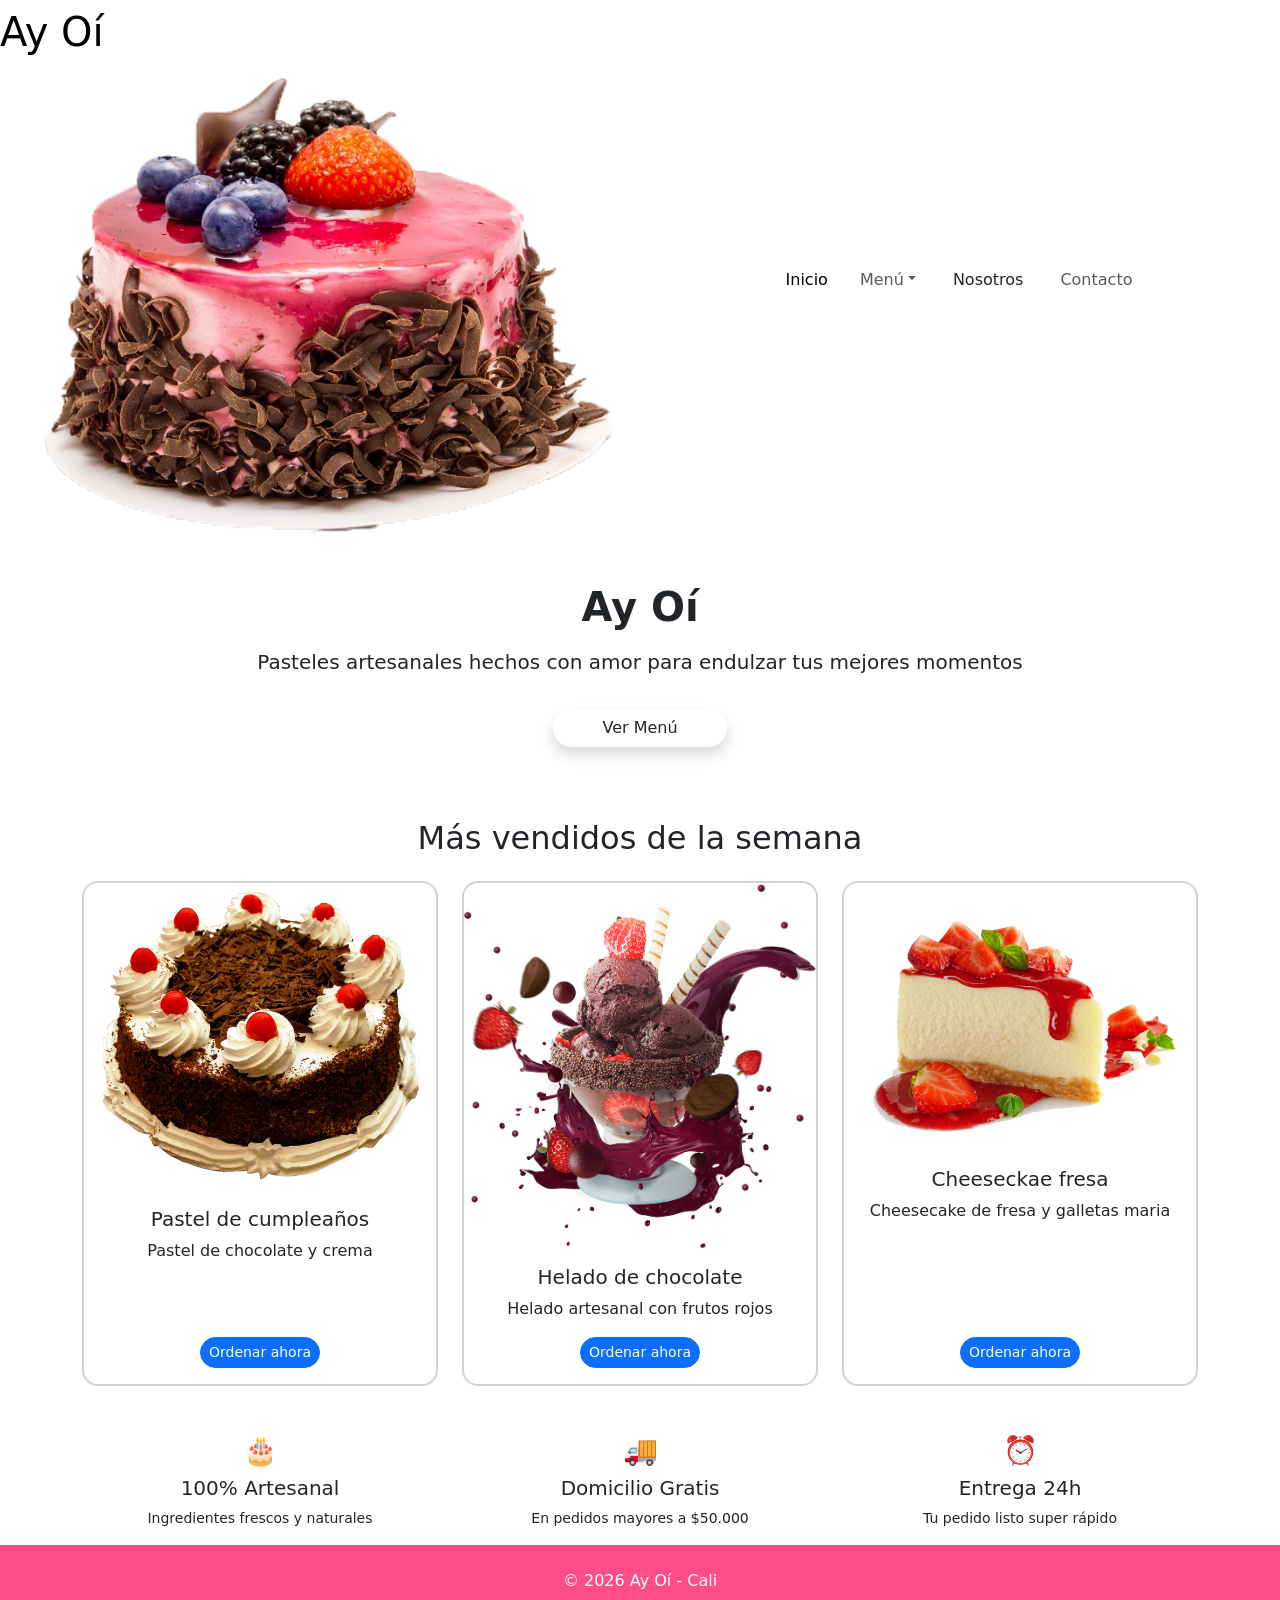
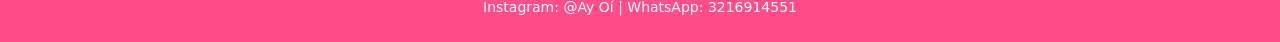
==== index.html @ c3de4d5b "pastelería final" ====
<!DOCTYPE html>
<html lang="en">
<head>
    <meta charset="UTF-8">
    <meta name="viewport" content="width=device-width, initial-scale=1.0">
    <title>Document</title>
    <link rel="stylesheet" href="style.css">
      <link href="https://cdn.jsdelivr.net/npm/bootstrap@5.3.8/dist/css/bootstrap.min.css" rel="stylesheet" integrity="sha384-sRIl4kxILFvY47J16cr9ZwB07vP4J8+LH7qKQnuqkuIAvNWLzeN8tE5YBujZqJLB" crossorigin="anonymous">
  </head>
</head>
<body>
 <header>
   <section class="contenedor-principal">
    <nav class="navbar navbar-expand-lg bg-body-" id="navegador" >
    
  <div class="contenedor-sec" >
     <a class="navbar-brand" href="index.html">
       <h1 class="letra-logo">Ay Oí</h1>
      <img src="img/pngwing.com (1).png" alt="logo" class="pastel-logo">
    </a>
    </div> 
    <button class="navbar-toggler" type="button" data-bs-toggle="collapse" data-bs-target="#navbarSupportedContent" aria-controls="navbarSupportedContent" aria-expanded="false" aria-label="Toggle navigation">
      <span class="navbar-toggler-icon"></span>
    </button>
    <div class="collapse navbar-collapse" id="navbarSupportedContent">
     <ul class="navbar-nav mx-auto gap-3 mb-2 mb-lg-0 align-items-center" id="li-nav">
  <li class="nav-item">
    <a class="nav-link active" aria-current="page" href="index.html" id="text-nav">Inicio</a>
  </li>
  
  <li class="nav-item dropdown">
    <a class="nav-link dropdown-toggle" href="#" role="button" data-bs-toggle="dropdown" aria-expanded="false" >Menú</a>
    <ul class="dropdown-menu">
      <li><a class="dropdown-item" href="cupcakes.html" >Cupcakes</a></li>
      <li><a class="dropdown-item" href="pasteles.html" >Pasteles</a></li>
      <li><a class="dropdown-item" href="cheesecakes.html" >Cheesecakes</a></li>
      <li><hr class="dropdown-divider"></li>
      <li><a class="dropdown-item" href="menu.html" >ver todo el menú</a></li>
    </ul>
  </li>
  <!-- Button trigger modal -->
<button type="button" class="btn btn-" id="modal" data-bs-toggle="modal" data-bs-target="#staticBackdrop">
Nosotros
</button>
<!-- Modal -->
<div class="modal fade" id="staticBackdrop" data-bs-backdrop="static" data-bs-keyboard="false" tabindex="-1" aria-labelledby="staticBackdropLabel" aria-hidden="true">
  <div class="modal-dialog">
    <div class="modal-content">
      <div class="modal-header">
        <h1 class="modal-title fs-5" id="staticBackdropLabel">Ay Oí</h1>
        <button type="button" class="btn-close" data-bs-dismiss="modal" aria-label="Close"></button>
      </div>
      <div class="modal-body">
        Nuestro emprendimiento trata de postres tipo cupcakes, tortas y cheesecakes, algunos con licor en su mayoría. Esto nace a causa de una necesidad personal económica, y pues gracias a sus ventas decidimos continuar con él y mejorar cada día para cada uno de nuestros clientes
      </div>
      <div class="modal-footer">
        <button type="button" class="btn btn-secondary" data-bs-dismiss="modal" id="boton-modal">Close</button>
        
      </div>
    </div>
  </div>
</div>
  
  <li class="nav-item">
    <a class="nav-link" href="https://wa.me/573216914551?text=Hola%20Aleja%20quiero%20hacer%20un%20pedido%20🎂" class="whatsapp-icon" target="_blank">Contacto</a>
  </li>
</ul>
  <a href="https://wa.me/573216914551?text=Hola%20Aleja%20quiero%20hacer%20un%20pedido%20🎂" class="whatsapp-icon" target="_blank">
    <svg viewBox="0 0 24 24" width="28" height="28" fill="white">
      <path d="M19.05 4.91A9.9 9.9 0 0 0 12.04 2C6.49 2 2 6.5 2 12.04c0 1.77.46 3.5 1.34 5.02L2 22l5.1-1.34A9.93 9.93 0 0 0 12.04 22c5.55 0 10.04-4.5 10.04-10.04 0-2.68-1.04-5.2-2.93-7.05ZM12.04 20.03a7.94 7.94 0 0 1-4.05-1.11l-.29-.17-3.03.79.81-2.95-.19-.3A7.97 7.97 0 0 1 4.06 12c0-4.41 3.59-8 8-8 2.14 0 4.15.83 5.66 2.34A7.95 7.95 0 0 1 20.06 12c0 4.41-3.6 8.03-8.02 8.03Zm4.37-5.97c-.24-.12-1.42-.7-1.64-.78-.22-.08-.38-.12-.54.12-.16.24-.62.78-.76.94-.14.16-.28.18-.52.06-.24-.12-1.02-.37-1.94-1.2-.72-.64-1.2-1.43-1.34-1.67-.14-.24-.02-.37.1-.49.1-.1.24-.28.36-.42.12-.14.16-.24.24-.4.08-.16.04-.3-.02-.42-.06-.12-.54-1.3-.74-1.78-.2-.47-.4-.41-.54-.42h-.46c-.16 0-.42.06-.64.3-.22.24-.84.82-.84 2s.86 2.32.98 2.48c.12.16 1.7 2.6 4.11 3.64.58.25 1.03.4 1.38.51.58.18 1.1.16 1.52.1.46-.07 1.42-.58 1.62-1.14.2-.56.2-1.04.14-1.14-.06-.1-.22-.16-.46-.28Z"/>
    </svg>
  </a>
    </div>
  </div>
</nav>
<section class="text-center py-4" id="banner">
  <div class="container">
    <h1 class="fw-bold">Ay Oí</h1>
    <p class="lead mt-3" id="text-banner">Pasteles artesanales hechos con amor para endulzar tus mejores momentos</p>
    <a href="menu.html" class="btn btn- rounded-pill px-5 mt-3 shadow" id="boton-vm">Ver Menú</a>
  </div>
</section>
<div class="glaseado">
  
</div>

   </section>
  <div class="container my-5">
  <h2 class="text-center mb-4" id="mas-v">Más vendidos de la semana</h2>
  <!-- Para que las imagenes esten a lo ancho -->
  <div class="row g-4">

    <!-- vendido 1 -->
    <div class="col-md-4">
      <div class="card h-100 rounded-4 border-2 d-flex flex-column">
        <img src="img/pngwing.com (4).png" class="card-img-top" alt="Pastel de cumpleaños">
        <div class="card-body text-center d-flex flex-column">
          <h5 class="card-title">Pastel de cumpleaños</h5>
          <p class="card-text flex-grow-1">Pastel de chocolate y crema</p>
          <div class="mt-auto">
            <a href="https://wa.me/573216914551?text=Hola%20Aleja%20quiero%20ordenar%20este%20pastel%20" class="btn btn-primary rounded-pill btn-sm" id="boton-targ">Ordenar ahora</a>
          </div>
        </div>
      </div>
    </div>

    <!-- vendido 2 -->
    <div class="col-md-4">
      <div class="card h-100 rounded-4 border-2 d-flex flex-column">
        <img src="img/pngwing.com (5).png" class="card-img-top" alt="Helado de chocolate"> 
        <div class="card-body text-center d-flex flex-column">
          <h5 class="card-title">Helado de chocolate</h5>
          <p class="card-text flex-grow-1">Helado artesanal con frutos rojos</p>
          <div class="mt-auto">
            <a href="https://wa.me/573216914551?text=Hola%20Aleja%20quiero%20ordenar%20este%20helado%20" class="btn btn-primary rounded-pill btn-sm" id="boton-targ">Ordenar ahora</a>
          </div>
        </div>
      </div>
    </div>

    <!-- vendido 3 -->
    <div class="col-md-4">
      <div class="card h-100 rounded-4 border-2 d-flex flex-column" >
        <img src="img/pngwing.com (7).png" class="card-img-top" alt="cheesecake">
        <div class="card-body text-center d-flex flex-column">
          <h5 class="card-title">Cheeseckae fresa</h5>
          <p class="card-text flex-grow-1">Cheesecake de fresa y galletas maria</p>
          <div class="mt-auto">
            <a href="https://wa.me/573216914551?text=Hola%20Aleja%20quiero%20ordenar%20este%20cheesecake%20" class="btn btn-primary rounded-pill btn-sm" id="boton-targ">Ordenar ahora</a>
          </div>
        </div>
      </div>
    </div>

  </div>
</div>
  </div>
</div>
<section class="py-6 text-center " id="tarjetas-plus">
  <div class="container">
    <div class="row">
      <div class="col-md-4">
        <h3>🎂</h3>
        <h5>100% Artesanal</h5>
        <p class="small">Ingredientes frescos y naturales</p>
      </div>
      <div class="col-md-4">
        <h3>🚚</h3>
        <h5>Domicilio Gratis</h5>
        <p class="small">En pedidos mayores a $50.000</p>
      </div>
      <div class="col-md-4">
        <h3>⏰</h3>
        <h5>Entrega 24h</h5>
        <p class="small">Tu pedido listo super rápido</p>
      </div>
    </div>
  </div>
</section>
 </header>
 <!-- modal -->
  
  
  <footer class="text-center text-white py-4" style="background: #ff4d8a;">
  <p class="mb-1">© 2026 Ay Oí - Cali</p>
  <p class="small mb-0">Instagram: @Ay Oí | WhatsApp: 3216914551</p></footer>
 <script src="https://cdn.jsdelivr.net/npm/bootstrap@5.3.3/dist/js/bootstrap.bundle.min.js"></script>
</body>
</html>
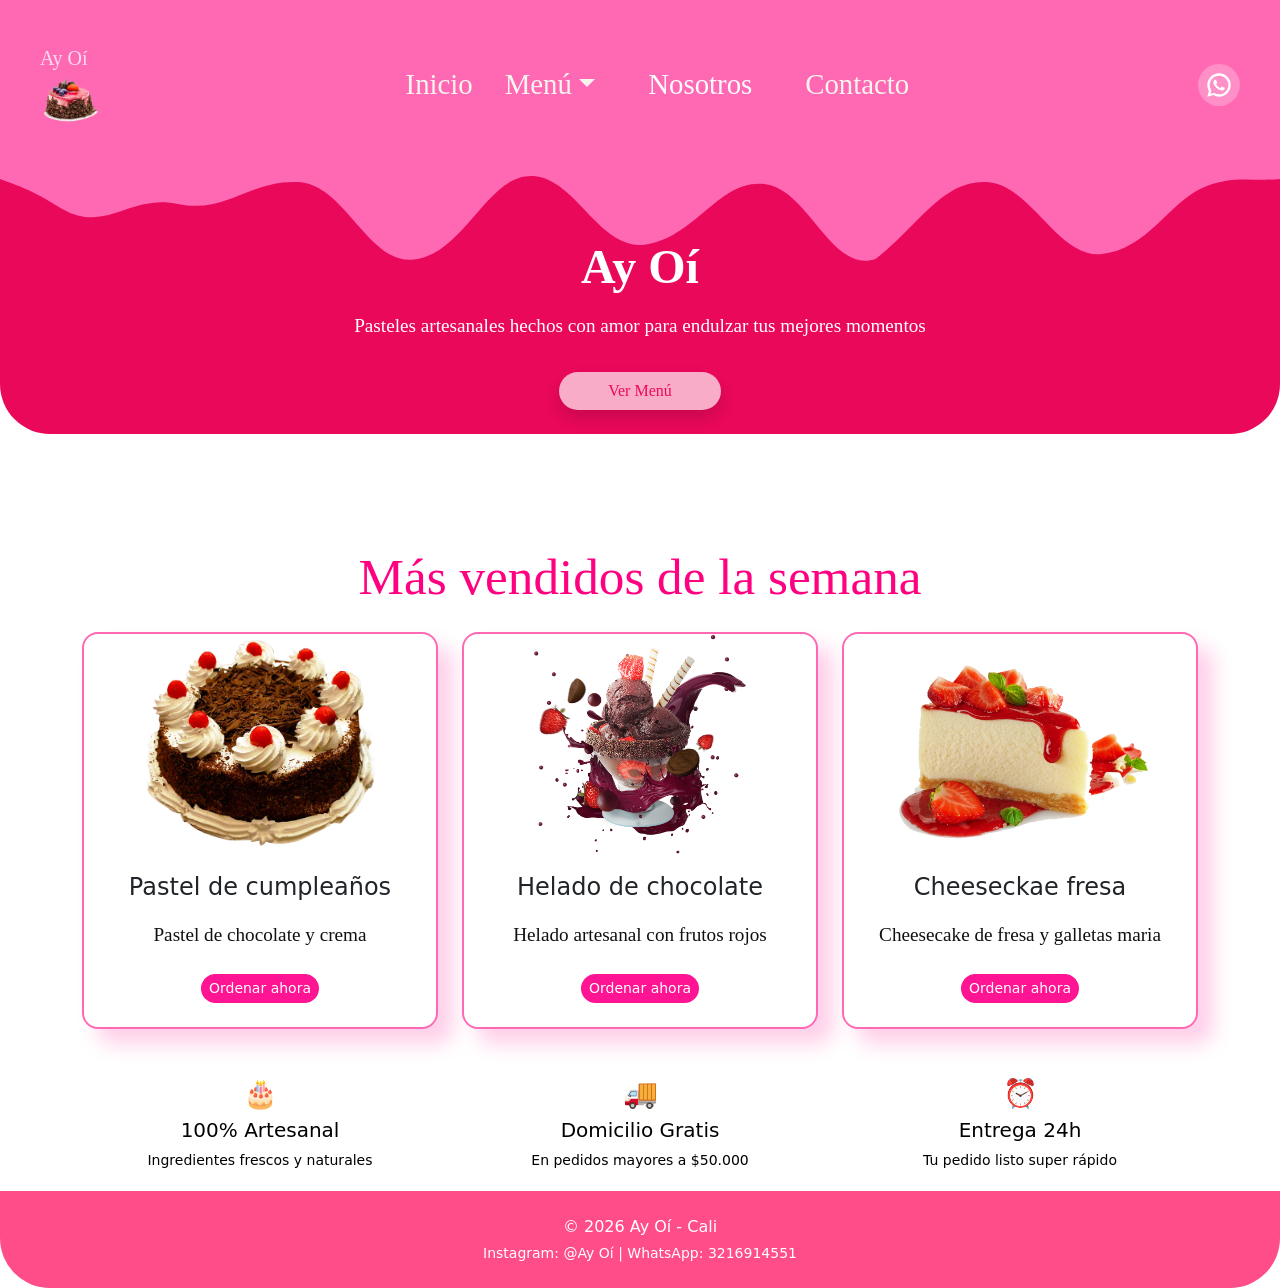
==== commit 80050437: "ultima" ====
--- a/index.html
+++ b/index.html
@@ -3,8 +3,8 @@
 <head>
     <meta charset="UTF-8">
     <meta name="viewport" content="width=device-width, initial-scale=1.0">
-    <title>Document</title>
-    <link rel="stylesheet" href="style.css">
+    <title>Ay oí</title>
+    <link rel="stylesheet" href="css/style.css">
       <link href="https://cdn.jsdelivr.net/npm/bootstrap@5.3.8/dist/css/bootstrap.min.css" rel="stylesheet" integrity="sha384-sRIl4kxILFvY47J16cr9ZwB07vP4J8+LH7qKQnuqkuIAvNWLzeN8tE5YBujZqJLB" crossorigin="anonymous">
   </head>
 </head>
--- a/css/style.css
+++ b/css/style.css
@@ -0,0 +1,350 @@
+*{
+    /* background-image: url(img/fondoPast.png);
+    background-repeat: no-repeat;
+    background-size:100% 100%;
+    background-position: center;
+    background-attachment: fixed; */
+    margin: 0; 
+    padding: 0;
+}
+body{
+     background-image: url(img/fondoPast.png);
+    background-repeat: no-repeat;
+    background-size: 100% 100%;
+    background-position: center;
+    background-attachment: fixed;
+
+} 
+
+.letra-logo {
+    width: 0.5rem;
+    color: rgb(250, 219, 240);
+    font-family:Georgia, 'Times New Roman', Times, serif;
+    font-size: 20px ;
+    align-items: start;
+    justify-content: flex-start;
+
+}
+.pastel-logo{
+    padding: left;
+    width: 3.8rem;
+    transition: all 0.3s ease;
+}
+.pastel-logo:hover{
+   width:4rem ;
+    transform: scale(1.05);
+}
+#navegador  {
+  background: #ff69b4;
+  padding: 40px;
+  text-align: center;
+  color: white ¡;
+  position: relative;
+}
+
+#navegador::after {
+  content: "";
+  position: absolute;
+  bottom: -95px; 
+  left: 0;
+  width: 100%;
+  height: 100px; 
+  background-image: url("data:image/svg+xml,%3Csvg xmlns='http://www.w3.org/2000/svg' viewBox='0 0 1440 100' preserveAspectRatio='none'%3E%3Cpath fill='%23ff69b4' d='M0 0H1440V15C1410 18 1385 10 1350 25C1315 40 1290 85 1240 90C1190 95 1160 20 1110 18C1060 16 1035 60 985 95C935 110 910 25 860 20C810 15 785 70 730 80C675 90 650 15 600 12C550 9 525 85 470 95C415 105 390 20 335 18C280 16 255 50 200 40C145 30 120 70 70 45C35 25 15 20 0 15V0Z'/%3E%3C/svg%3E");
+  background-size: 100% 100%;
+  background-repeat: no-repeat;
+}
+
+#navegador ul li a {
+    text-decoration: none;
+    font-family: Georgia, 'Times New Roman', Times, serif;
+    color: rgb(247, 243, 237);
+    font-size: 1.8rem;
+
+}
+#navegador ul li a:hover{
+    color: #5b0434;
+    font-size: 1.9rem;
+    transition: all 0.3s ease;
+}
+#banner{
+    background-color: #ea085b;
+}
+.text-center{
+   margin-top: 0.2rem;
+    color: white;
+     border-radius: 0 0 50px 50px;
+}
+.fw-bold{
+    margin-top: 2.6rem;
+    font-size: 3rem;
+    font-family: Georgia, 'Times New Roman', Times, serif;
+    color: white;
+     border-radius: 0 0 50px 50px;
+     transition: all 0.3s ease;
+
+}
+.fw-bold:hover{
+font-size: 1.5;
+    transform: scale(1.05);
+}
+#botones-menu{
+    background-color: #fccfe0;
+    font-size: 2.3rem;
+    color: #ea085b;
+    font-family: Georgia, 'Times New Roman', Times, serif;
+    border: 1px solid #ea085b;
+    transition: all 0.3s ease;
+}
+#botones-menu:hover{
+    transform: scale(1.05);
+    font-size: 2.8rem;
+}
+
+#targ-menu {
+    list-style: none;
+    text-decoration: none;
+}
+#targ-menu li h2 a {
+    margin-top: 2rem;
+    margin-left: 37rem;
+    justify-content: center;
+    align-items: center;
+    font-family: Georgia, 'Times New Roman', Times, serif;
+    list-style: none;
+    text-decoration: none;
+    color: #df0857;
+}
+#cupcakes-menu{
+    font-size: 3rem;
+}
+#pasteles-menu{
+    font-size: 3rem;
+}
+#cheesecakes-menu{
+    font-size: 3rem;
+}
+#boton-orden{
+    background-color: #ea085b;
+    border: #ea085b;
+}
+#boton{
+    background-color: #ea085b;
+    color: black;
+}
+
+
+
+#text-banner{
+font-size: 1.2rem;
+font-family: Georgia, 'Times New Roman', Times, serif;
+transition: all 0.3s ease;
+}
+#text-banner:hover{
+    font-size: 1.5;
+    transform: scale(1.05);
+    
+}
+/* #navegador{
+  color: rgb(242, 244, 246) ¡important;
+  background: #ff69b4;
+  display: flex;
+  justify-content: space-between;
+  align-items: center;
+  padding: 15px 25px;
+} */
+.whatsapp-icon{
+  background: rgba(255,255,255,0.25);
+  width: 42px;
+  height: 42px;
+  border-radius: 50%;
+  display: flex;
+  align-items: center;
+  justify-content: center;
+  transition: 0.3s;
+}
+.whatsapp-icon:hover{
+  background: white;
+}
+.whatsapp-icon:hover svg{
+  fill: #ff69b4;
+}
+
+.glaseado{
+    width: 100%;
+    height: 4rem;
+   }
+#text-nav ul li a{
+    text-decoration: none;
+    list-style:none;
+    color: rgb(249, 252, 254) ¡important;
+    font-size: 1.5rem;
+    justify-content: rigth;
+    margin: 1rem;
+    display:flex;
+}  
+#modal{
+    font-size: 1.8rem;
+    font-family: Georgia, 'Times New Roman', Times, serif;
+    background-color: #d81b6000;
+    text-decoration: none;
+    list-style:none;
+    color: rgb(249, 252, 254);
+    justify-content: rigth;
+    margin: 1rem;
+    display:flex; 
+    transition: all 0.3s ease;
+}
+#modal:hover{
+    color: #5b0434;
+    font-size: 1.9rem;
+    transform: scale(1.05);
+}
+
+
+
+.modal-header{
+    background-color: #f3367b64;
+    color: #d81b60;
+    text-align: center;
+    font-size: 10px;
+}
+.modal-title{
+    margin-left: 12rem ;
+      text-align: center;
+}
+.modal-body{
+    background-color: #fe689f3d;
+    color: #d81b60;
+    font-family: 'Times New Roman', Times, serif;
+}
+#boton-modal{
+    background-color: #df0857e8;
+    border-color: #df0857;
+    transition: all 0.3s ease;
+}
+#boton-modal:hover{
+    transform:scale(1.05) ;
+}
+
+.modal-footer{
+    background-color: #f3367b;
+}
+
+
+/* opciones desplegables*/
+.dropdown-menu {
+  border: none ;
+  border-radius: 20px !important;
+  box-shadow: 0 10px 30px rgba(255, 105, 180, 0.25) !important;
+  padding: 0.8rem !important;
+  margin-top: 1.1rem !important;
+  min-width: 220px;
+  background: white !important;
+  animation: aparecer 0.3s ease;
+}
+
+.dropdown-menu .dropdown-item {
+  border-radius: 12px;
+  padding: 10px 16px !important;
+  color: #d81b60 !important;
+  font-weight: 500;
+  margin-bottom: 4px;
+  display: flex;
+  align-items: center;
+  gap: 0.5rem;
+}
+
+.dropdown-menu .dropdown-item:hover {
+  background: #ffe4f0 !important;
+  color: #ff1493 !important;
+  transform: translateX(4px);
+  transition: 0.2s;
+}
+
+.dropdown-divider {
+  border-color: #ef5ea0 !important;
+}
+#mas-v{
+    font-family: Georgia, 'Times New Roman', Times, serif;
+    font-size: 3.2rem;
+    color: #ff0080;
+    transition: all 0.3s ease;
+}
+#mas-v:hover{
+    color: rgb(148, 3, 97);
+    font-size: 3.5rem;
+    transform: scale(1);
+}
+#boton-vm{
+    background-color: #f9acc8;
+    font-family: Georgia, 'Times New Roman', Times, serif;
+    color: #ea085b;
+    transition: all 0.3s ease;} 
+    #boton-vm:hover{
+        transform: scale(1.05);
+
+    }
+.card {
+
+  border: 1rem solid #ff69b4 !important;
+  border-radius: 20px !important;
+  box-shadow: 15px 15px 20px #ff149134;
+  overflow: hidden;
+
+ }
+ .card:hover{
+    background-color: #f9acc8;
+    transform: scale(1.05);
+    box-shadow: 0px 15px 20px #ff14911c;
+
+ }
+.h1-card{
+    color: #ff0088;
+    display: flex;
+    justify-content: center;
+    align-items: center;
+  }
+ .card-text{
+    font-family: Cambria, Cochin, Georgia, Times, 'Times New Roman', serif;
+    color: rgb(17, 16, 16);
+   font-size:1.2rem ;
+  }
+  .card-img-top {
+
+  height: 220px;
+  object-fit:contain;
+}
+
+.card-title {
+  min-height: 40px;
+font-size: 1.5rem;}
+#tarjetas-plus{
+    color: black;
+    border: #f9acc8;
+}
+#boton-targ{
+    justify-content: center;
+    align-items: center;
+    background-color: #ff1493;
+   border: #ff1493;
+   margin: 0.5rem;
+   transition: all 0.3s ease;
+
+  }
+  #titu-menu{
+    color: #ea085b;
+  }
+ #boton-targ:hover{
+    transform:scale(1.15) ;
+ }
+ .p-cup{
+  display: flex;
+  font-size: 2rem;
+  font-family: 'Times New Roman', Times, serif;
+  margin-left: 16rem;
+  align-items: center;
+  color:#ff1493;
+ }
+ #pie{
+    margin-top: 3rem;
+ }
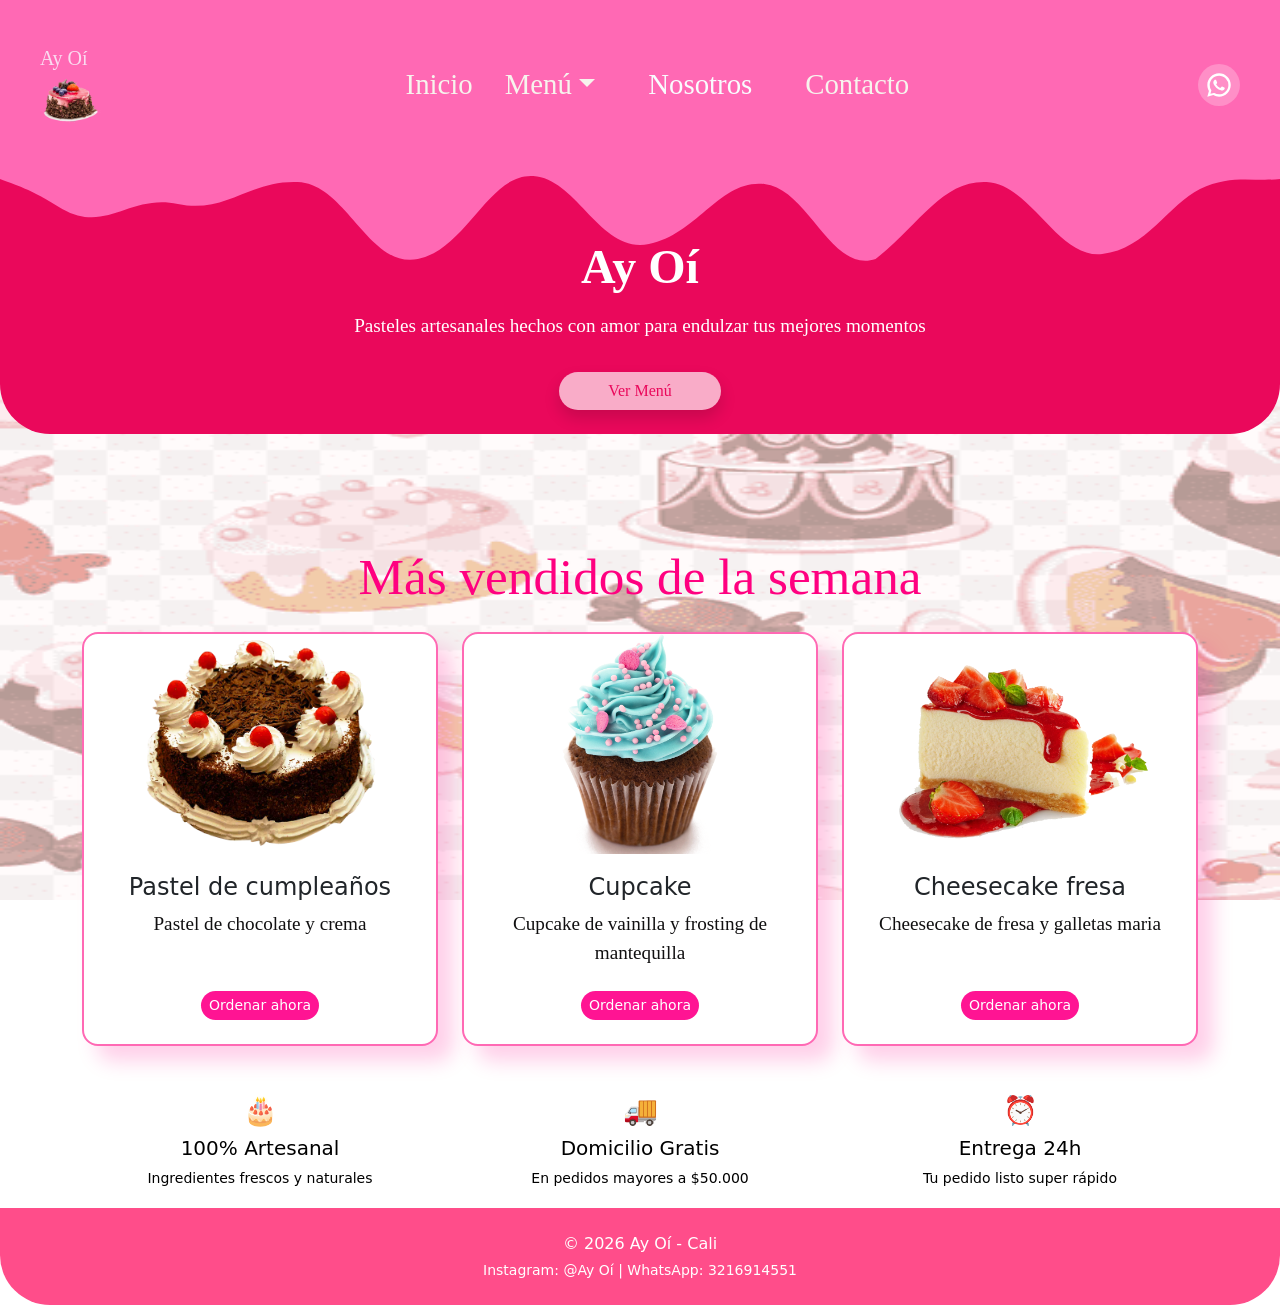
==== commit 3b8ea150: "ultima y nos vamos" ====
--- a/index.html
+++ b/index.html
@@ -107,10 +107,10 @@
     <!-- vendido 2 -->
     <div class="col-md-4">
       <div class="card h-100 rounded-4 border-2 d-flex flex-column">
-        <img src="img/pngwing.com (5).png" class="card-img-top" alt="Helado de chocolate"> 
+        <img src="img/pngwing.com (10).png" class="card-img-top" alt="Helado de chocolate"> 
         <div class="card-body text-center d-flex flex-column">
-          <h5 class="card-title">Helado de chocolate</h5>
-          <p class="card-text flex-grow-1">Helado artesanal con frutos rojos</p>
+          <h5 class="card-title">Cupcake</h5>
+          <p class="card-text flex-grow-1">Cupcake de vainilla y frosting de mantequilla</p>
           <div class="mt-auto">
             <a href="https://wa.me/573216914551?text=Hola%20Aleja%20quiero%20ordenar%20este%20helado%20" class="btn btn-primary rounded-pill btn-sm" id="boton-targ">Ordenar ahora</a>
           </div>
@@ -123,7 +123,7 @@
       <div class="card h-100 rounded-4 border-2 d-flex flex-column" >
         <img src="img/pngwing.com (7).png" class="card-img-top" alt="cheesecake">
         <div class="card-body text-center d-flex flex-column">
-          <h5 class="card-title">Cheeseckae fresa</h5>
+          <h5 class="card-title">Cheesecake fresa</h5>
           <p class="card-text flex-grow-1">Cheesecake de fresa y galletas maria</p>
           <div class="mt-auto">
             <a href="https://wa.me/573216914551?text=Hola%20Aleja%20quiero%20ordenar%20este%20cheesecake%20" class="btn btn-primary rounded-pill btn-sm" id="boton-targ">Ordenar ahora</a>
--- a/css/style.css
+++ b/css/style.css
@@ -8,7 +8,7 @@
     padding: 0;
 }
 body{
-     background-image: url(img/fondoPast.png);
+     background-image: url(../img/fondoPast.png);
     background-repeat: no-repeat;
     background-size: 100% 100%;
     background-position: center;
@@ -306,7 +306,7 @@
   }
  .card-text{
     font-family: Cambria, Cochin, Georgia, Times, 'Times New Roman', serif;
-    color: rgb(17, 16, 16);
+    color: rgb(17, 16, 17);
    font-size:1.2rem ;
   }
   .card-img-top {
@@ -315,9 +315,9 @@
   object-fit:contain;
 }
 
-.card-title {
-  min-height: 40px;
-font-size: 1.5rem;}
+.card-title{
+    color: #df0857;
+   font-size: 1.5rem;}
 #tarjetas-plus{
     color: black;
     border: #f9acc8;
